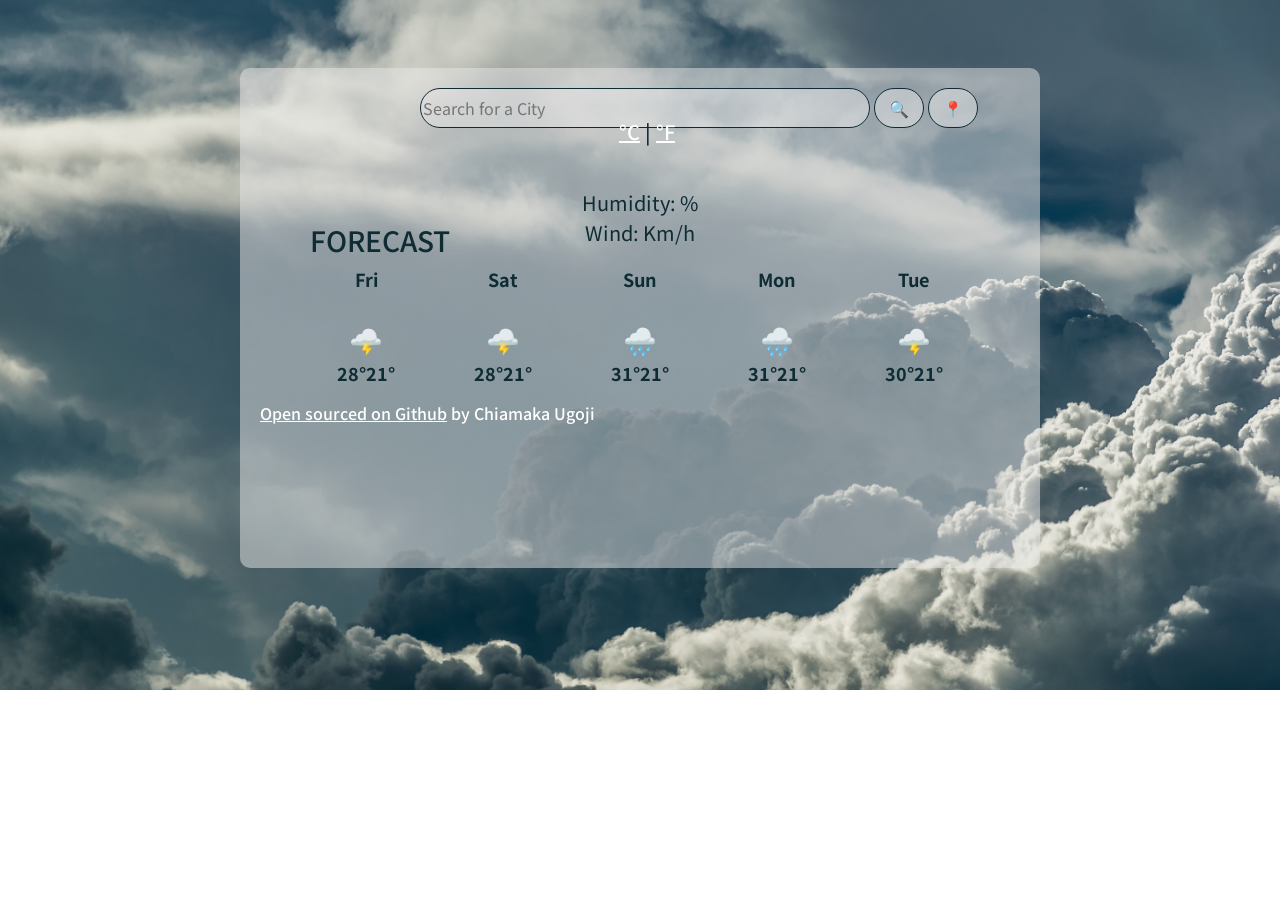
==== index.html @ ae8202bb "Added Icon and css styling" ====
<!DOCTYPE html>
<html lang="en">
  <head>
    <meta charset="UTF-8" />
    <meta http-equiv="X-UA-Compatible" content="IE=edge" />
    <meta name="viewport" content="width=device-width, initial-scale=1.0" />
    <title>Weather App</title>
    <script src="https://cdn.jsdelivr.net/npm/axios/dist/axios.min.js"></script>

    <link
      href="https://cdn.jsdelivr.net/npm/bootstrap@5.0.2/dist/css/bootstrap.min.css"
      rel="stylesheet"
      integrity="sha384-EVSTQN3/azprG1Anm3QDgpJLIm9Nao0Yz1ztcQTwFspd3yD65VohhpuuCOmLASjC"
      crossorigin="anonymous"
    />
    <link rel="preconnect" href="https://fonts.googleapis.com" />
    <link rel="preconnect" href="https://fonts.gstatic.com" crossorigin />
    <link
      href="https://fonts.googleapis.com/css2?family=Noto+Sans+JP:wght@100;300;400;500;700;900&display=swap"
      rel="stylesheet"
    />

    <link href="src/styles.css" rel="stylesheet" type="text/css" />
  </head>
  <body>
    <div id="root">
      <div class="container">
        <div class="weather-app">
          <section class="Top-info">
            <div class="form-search">
              <form id="searchFor-city">
                <input
                  id="search-for-city-form"
                  class="search-form"
                  type="text"
                  placeholder="Search for a City"
                  autofocus
                />
                <button type="search" class="button-search">🔍</button>
                <button type="location" id="button-location">📍</button>
              </form>
            </div>
            <div class="today">
              <h2><span id="currentCity"></span></h2>
              <span class="date-time" id="today-date">
                <span id="date"></span>
              </span>
            </div>
          </section>
          <header class="weather-today">
            <h1>
              <img src="" id="icon" alt="" /><span id="temperature"></span>
              <span class="units">
                <a href="#" id="celsius">°C</a> |
                <a href="#" id="fahrenheight">°F</a>
              </span>
            </h1>
            <p>
              <span id="description"></span>
              <br />
              Humidity:<span id="humidity"></span> %
              <br />
              Wind:<span id="wind"></span> Km/h
            </p>
          </header>

          <section class="bottom-info">
            <h3>FORECAST</h3>
            <div class="row forecast">
              <div class="col day">
                <strong>
                  Fri
                  <br />
                  <br />
                  <span class="emoji"> 🌩️ </span>
                  <br />
                  28°21°
                </strong>
              </div>

              <div class="col day">
                <strong>
                  Sat
                  <br />
                  <br />
                  <span class="emoji"> 🌩️ </span>
                  <br />
                  28°21°
                </strong>
              </div>

              <div class="col day">
                <strong>
                  Sun
                  <br />
                  <br />
                  <span class="emoji"> 🌧️ </span>
                  <br />
                  31°21°
                </strong>
              </div>

              <div class="col day">
                <strong>
                  Mon
                  <br />
                  <br />
                  <span class="emoji"> 🌧️ </span>
                  <br />
                  31°21°
                </strong>
              </div>

              <div class="col day">
                <strong>
                  Tue
                  <br />
                  <br />

                  <span class="emoji"> 🌩️ </span>
                  <br />
                  30°21°
                </strong>
              </div>
            </div>
          </section>
          <h6>
            <a
              href="https://github.com/Chiamaka007/Weather-app-project"
              target="_blank"
            >
              Open sourced on Github</a
            >
            by Chiamaka Ugoji
          </h6>
        </div>
      </div>
    </div>
    <script src="src/index.js"></script>
  </body>
</html>
---- src/styles.css ----
h1 {
  font-size: 60px;
  margin-top: 30px;
  text-align: center;
}
h2 {
  font-size: 40px;
  margin: 100px 0 0 0;
}
h6 {
  margin: 0;
  color: #fff;
  position: relative;
  top: -90px;
}
p {
  text-align: center;
  font-size: 20px;
  position: relative;
  bottom: 30px;
}
button {
  border-radius: 20px;
  outline: none;
  width: 50px;
  height: 40px;
  border: 0.7px solid #0f2c34;
  background: rgba(231, 231, 231, 0.5);
}
button:hover {
  background: #fff;
}
a {
  color: #fff;
  text-decoration: underline;
  transition: all 200ms ease-in-out;
}
a:hover {
  color: #0f2c34;
  cursor: pointer;
}

#root {
  background: url(../image/sky.jpg);
  background-size: cover;
  padding: 68px 20px;
  max-width: 100%;
  height: 690px;
}
.search-form {
  width: 450px;
  border-radius: 20px;
  outline: none;
  height: 40px;
  border: 0.7px solid #0f2c34;
  background: rgba(231, 231, 231, 0.5);
}
.bottom-info {
  display: block;
  margin: 0;
  height: 80px;
  font-size: 18px;
  padding: 20px 0 20px 100px;
  position: relative;
  bottom: 210px;
  right: 50px;
}
.day {
  margin: auto;
  text-align: center;
}
.date-time {
  font-size: 20px;
}
.container {
  font-family: "Noto Sans JP", sans-serif;
  font-weight: 800px;
  max-width: 800px;
  padding: 20px;
  border-radius: 10px;
  color: #0f2c34;
  background: rgba(231, 231, 231, 0.5);
  height: 500px;
}

.today {
  position: relative;
  left: 100px;
  bottom: 80px;
}
.form-search {
  position: relative;
  left: 160px;
}
.weather-today {
  position: relative;
  bottom: 120px;
}
.units {
  position: relative;
  top: -30px;
  font-size: 20px;
}
.emoji {
  font-size: 27px;
}
#description {
  text-transform: capitalize;
}
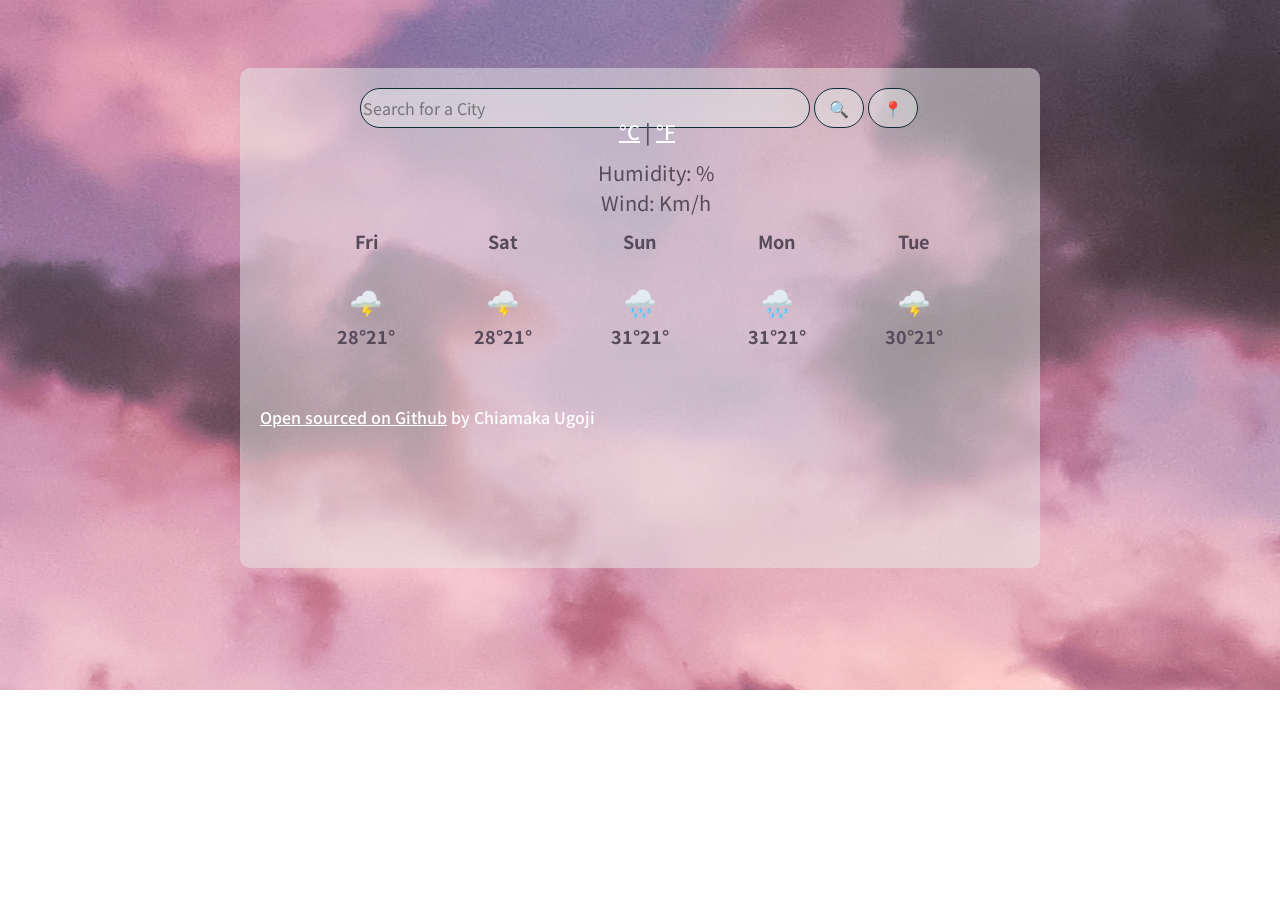
==== commit bd78b8c8: "turned off autocomplete and changed<p> to <ul>" ====
--- a/index.html
+++ b/index.html
@@ -35,6 +35,7 @@
                   type="text"
                   placeholder="Search for a City"
                   autofocus
+                  autocomplete="off"
                 />
                 <button type="search" class="button-search">🔍</button>
                 <button type="location" id="button-location">📍</button>
@@ -55,17 +56,17 @@
                 <a href="#" id="fahrenheight">°F</a>
               </span>
             </h1>
-            <p>
-              <span id="description"></span>
-              <br />
-              Humidity:<span id="humidity"></span> %
-              <br />
-              Wind:<span id="wind"></span> Km/h
-            </p>
+            <ul>
+              <li><span id="description"></span></li>
+
+              <li>Humidity:<span id="humidity"></span> %</li>
+
+              <li>Wind:<span id="wind"></span> Km/h</li>
+            </ul>
           </header>
 
           <section class="bottom-info">
-            <h3>FORECAST</h3>
+            <!-- <h3>FORECAST</h3> -->
             <div class="row forecast">
               <div class="col day">
                 <strong>
--- a/src/styles.css
+++ b/src/styles.css
@@ -13,11 +13,12 @@
   position: relative;
   top: -90px;
 }
-p {
+ul {
   text-align: center;
   font-size: 20px;
   position: relative;
   bottom: 30px;
+  list-style: none;
 }
 button {
   border-radius: 20px;
@@ -41,10 +42,9 @@
 }
 
 #root {
-  background: url(../image/sky.jpg);
+  background: url(../image/cloudysky.jpg);
   background-size: cover;
   padding: 68px 20px;
-  max-width: 100%;
   height: 690px;
 }
 .search-form {
@@ -57,7 +57,7 @@
 }
 .bottom-info {
   display: block;
-  margin: 0;
+  margin-top: 50px;
   height: 80px;
   font-size: 18px;
   padding: 20px 0 20px 100px;
@@ -75,10 +75,10 @@
 .container {
   font-family: "Noto Sans JP", sans-serif;
   font-weight: 800px;
-  max-width: 800px;
+  width: 800px;
   padding: 20px;
   border-radius: 10px;
-  color: #0f2c34;
+  color: #574a5b;
   background: rgba(231, 231, 231, 0.5);
   height: 500px;
 }
@@ -90,7 +90,7 @@
 }
 .form-search {
   position: relative;
-  left: 160px;
+  left: 100px;
 }
 .weather-today {
   position: relative;
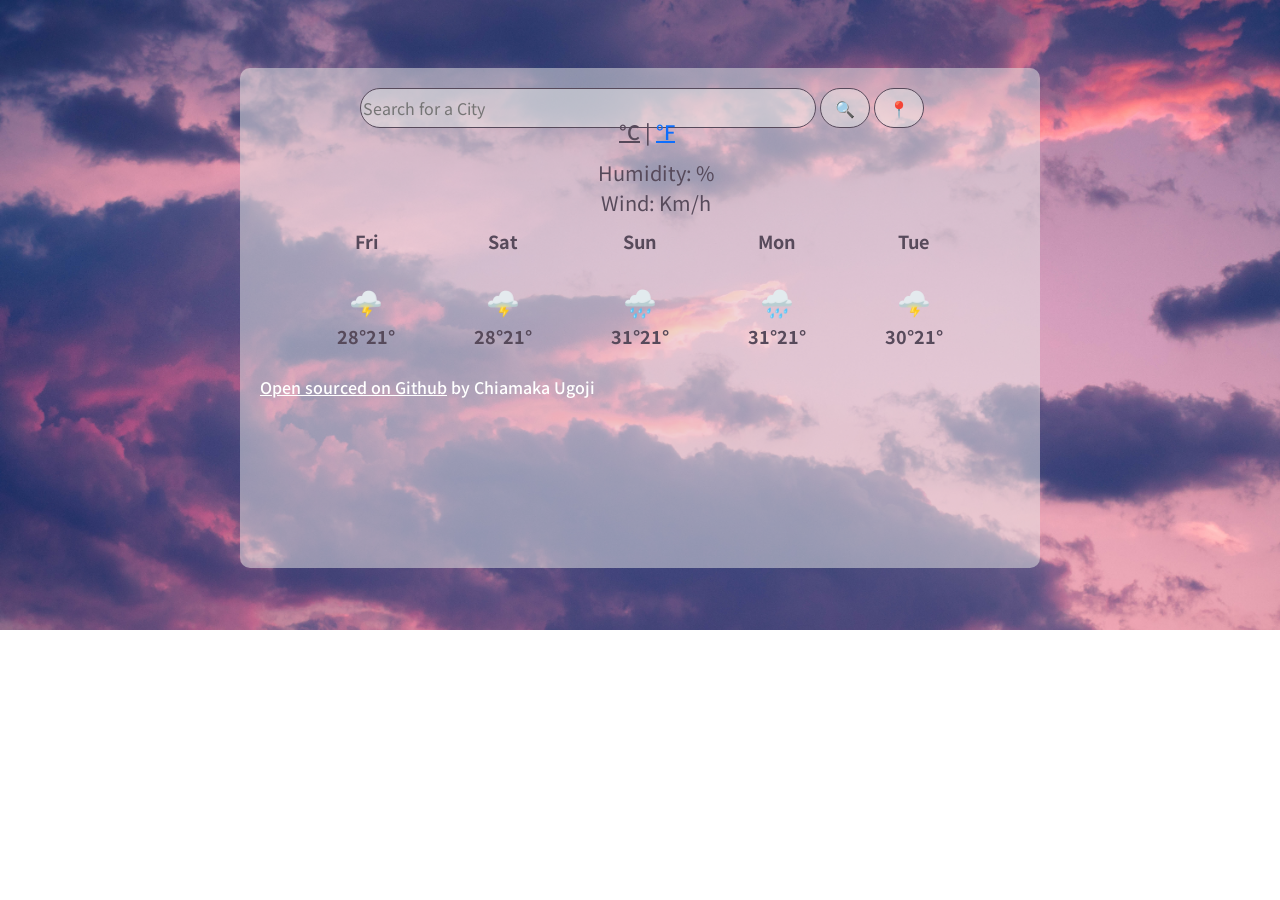
==== commit 82cb08ff: "added unit conversion" ====
--- a/index.html
+++ b/index.html
@@ -52,7 +52,7 @@
             <h1>
               <img src="" id="icon" alt="" /><span id="temperature"></span>
               <span class="units">
-                <a href="#" id="celsius">°C</a> |
+                <a href="#" id="celsius" class="active">°C</a> |
                 <a href="#" id="fahrenheight">°F</a>
               </span>
             </h1>
@@ -66,7 +66,6 @@
           </header>
 
           <section class="bottom-info">
-            <!-- <h3>FORECAST</h3> -->
             <div class="row forecast">
               <div class="col day">
                 <strong>
@@ -126,15 +125,15 @@
             </div>
           </section>
           <h6>
+            
             <a
               href="https://github.com/Chiamaka007/Weather-app-project"
-              target="_blank"
+              target="_blank" class="github-link"
             >
               Open sourced on Github</a
             >
             by Chiamaka Ugoji
           </h6>
-        </div>
       </div>
     </div>
     <script src="src/index.js"></script>
--- a/src/styles.css
+++ b/src/styles.css
@@ -11,7 +11,7 @@
   margin: 0;
   color: #fff;
   position: relative;
-  top: -90px;
+  top: -120px;
 }
 ul {
   text-align: center;
@@ -25,34 +25,34 @@
   outline: none;
   width: 50px;
   height: 40px;
-  border: 0.7px solid #0f2c34;
+  border: 0.7px solid #574a5b;
   background: rgba(231, 231, 231, 0.5);
 }
 button:hover {
   background: #fff;
 }
-a {
+
+.github-link {
   color: #fff;
-  text-decoration: underline;
   transition: all 200ms ease-in-out;
 }
-a:hover {
+.github-link:hover {
   color: #0f2c34;
   cursor: pointer;
 }
 
 #root {
-  background: url(../image/cloudysky.jpg);
+  background: url(../image/purplesky.jpg);
   background-size: cover;
   padding: 68px 20px;
-  height: 690px;
+  height: 630px;
 }
 .search-form {
-  width: 450px;
+  width: 60%;
   border-radius: 20px;
   outline: none;
   height: 40px;
-  border: 0.7px solid #0f2c34;
+  border: 0.7px solid #574a5b;
   background: rgba(231, 231, 231, 0.5);
 }
 .bottom-info {
@@ -107,3 +107,10 @@
 #description {
   text-transform: capitalize;
 }
+.active {
+  color: #574a5b;
+  cursor: default;
+}
+.active:hover {
+  text-decoration: none;
+}
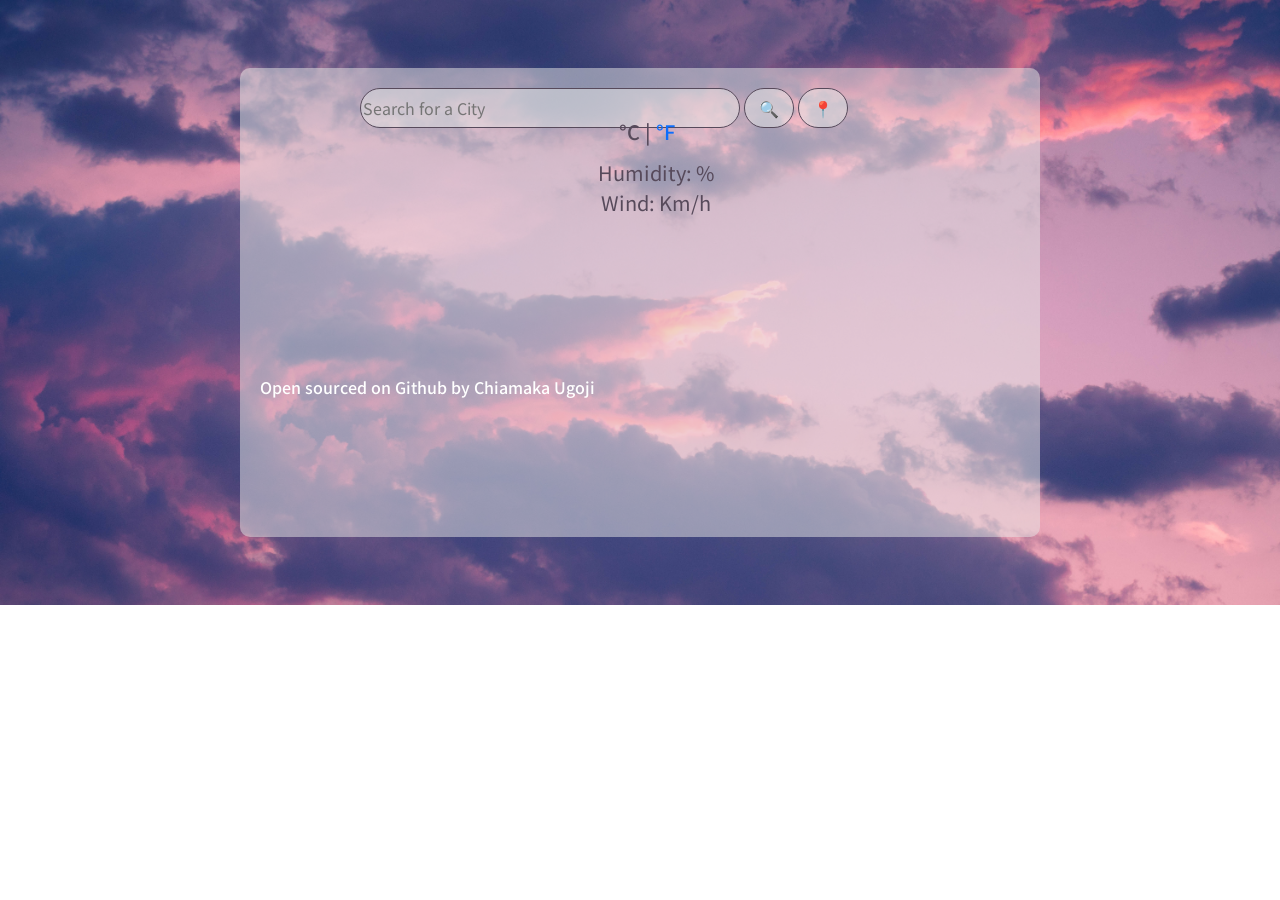
==== commit 92bffbad: "Added an API to forecast" ====
--- a/index.html
+++ b/index.html
@@ -66,63 +66,7 @@
           </header>
 
           <section class="bottom-info">
-            <div class="row forecast">
-              <div class="col day">
-                <strong>
-                  Fri
-                  <br />
-                  <br />
-                  <span class="emoji"> 🌩️ </span>
-                  <br />
-                  28°21°
-                </strong>
-              </div>
-
-              <div class="col day">
-                <strong>
-                  Sat
-                  <br />
-                  <br />
-                  <span class="emoji"> 🌩️ </span>
-                  <br />
-                  28°21°
-                </strong>
-              </div>
-
-              <div class="col day">
-                <strong>
-                  Sun
-                  <br />
-                  <br />
-                  <span class="emoji"> 🌧️ </span>
-                  <br />
-                  31°21°
-                </strong>
-              </div>
-
-              <div class="col day">
-                <strong>
-                  Mon
-                  <br />
-                  <br />
-                  <span class="emoji"> 🌧️ </span>
-                  <br />
-                  31°21°
-                </strong>
-              </div>
-
-              <div class="col day">
-                <strong>
-                  Tue
-                  <br />
-                  <br />
-
-                  <span class="emoji"> 🌩️ </span>
-                  <br />
-                  30°21°
-                </strong>
-              </div>
-            </div>
+             <div class="weather-forecast" id="forecast"></div>
           </section>
           <h6>
             
--- a/src/styles.css
+++ b/src/styles.css
@@ -28,6 +28,9 @@
   border: 0.7px solid #574a5b;
   background: rgba(231, 231, 231, 0.5);
 }
+a {
+  text-decoration: none;
+}
 button:hover {
   background: #fff;
 }
@@ -45,10 +48,9 @@
   background: url(../image/purplesky.jpg);
   background-size: cover;
   padding: 68px 20px;
-  height: 630px;
 }
 .search-form {
-  width: 60%;
+  width: 50%;
   border-radius: 20px;
   outline: none;
   height: 40px;
@@ -59,28 +61,29 @@
   display: block;
   margin-top: 50px;
   height: 80px;
-  font-size: 18px;
+  font-size: 20px;
   padding: 20px 0 20px 100px;
   position: relative;
   bottom: 210px;
   right: 50px;
 }
-.day {
+/* .day {
   margin: auto;
   text-align: center;
-}
+} */
 .date-time {
   font-size: 20px;
 }
 .container {
+  position: relative;
   font-family: "Noto Sans JP", sans-serif;
   font-weight: 800px;
-  width: 800px;
+  max-width: 800px;
+  max-height: 500px;
   padding: 20px;
   border-radius: 10px;
   color: #574a5b;
   background: rgba(231, 231, 231, 0.5);
-  height: 500px;
 }
 
 .today {
@@ -101,16 +104,13 @@
   top: -30px;
   font-size: 20px;
 }
-.emoji {
-  font-size: 27px;
-}
 #description {
   text-transform: capitalize;
 }
-.active {
+.weather-today .active {
   color: #574a5b;
   cursor: default;
 }
-.active:hover {
+.weather-today .active:hover {
   text-decoration: none;
 }
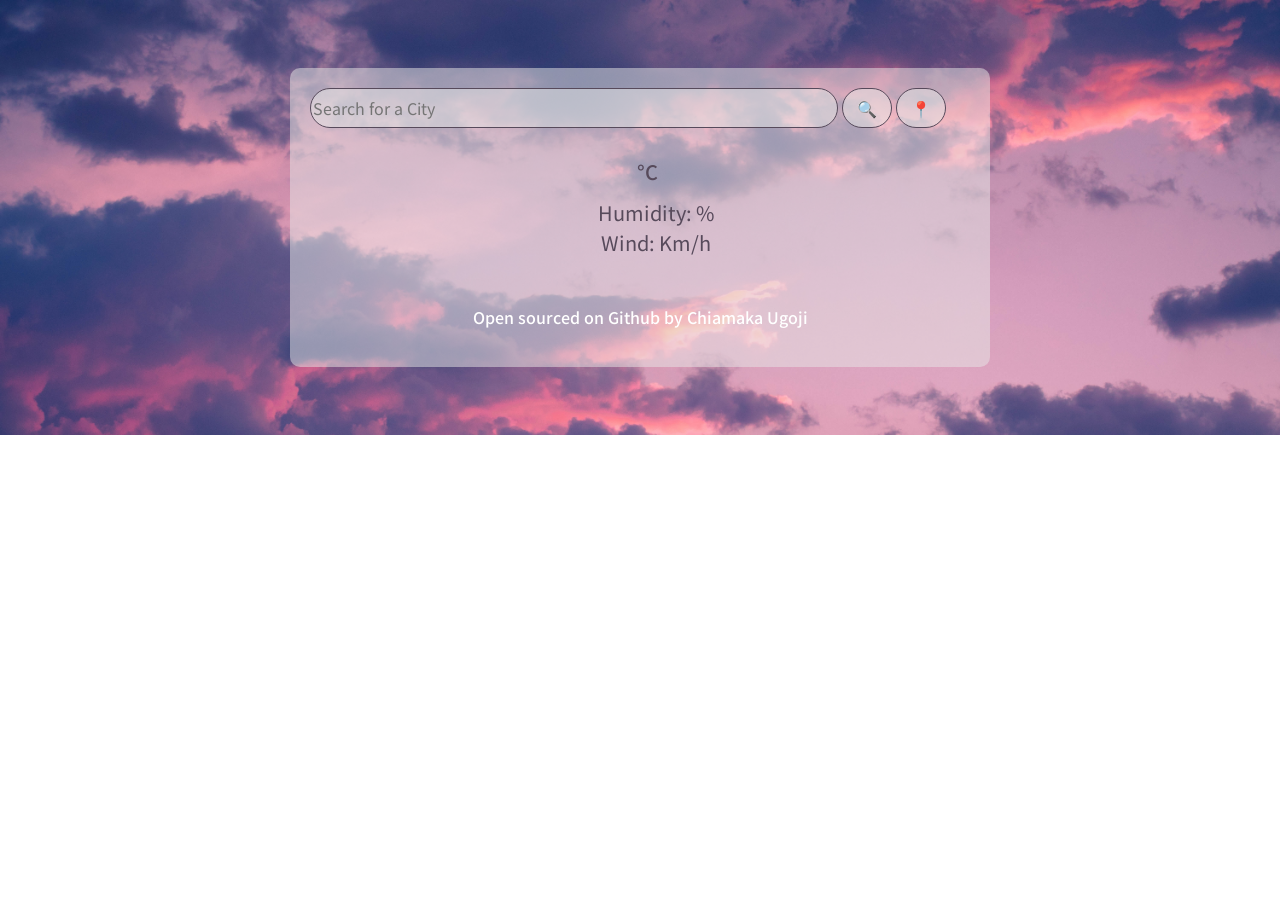
==== commit 460a2052: "Removed fahrenheight conversion" ====
--- a/index.html
+++ b/index.html
@@ -52,8 +52,7 @@
             <h1>
               <img src="" id="icon" alt="" /><span id="temperature"></span>
               <span class="units">
-                <a href="#" id="celsius" class="active">°C</a> |
-                <a href="#" id="fahrenheight">°F</a>
+               °C
               </span>
             </h1>
             <ul>
@@ -64,10 +63,8 @@
               <li>Wind:<span id="wind"></span> Km/h</li>
             </ul>
           </header>
-
-          <section class="bottom-info">
              <div class="weather-forecast" id="forecast"></div>
-          </section>
+          
           <h6>
             
             <a
--- a/src/styles.css
+++ b/src/styles.css
@@ -1,17 +1,15 @@
 h1 {
   font-size: 60px;
-  margin-top: 30px;
   text-align: center;
 }
 h2 {
   font-size: 40px;
-  margin: 100px 0 0 0;
+  margin-top: 20px;
 }
 h6 {
-  margin: 0;
+  margin: 20px;
   color: #fff;
-  position: relative;
-  top: -120px;
+  text-align: center;
 }
 ul {
   text-align: center;
@@ -50,67 +48,38 @@
   padding: 68px 20px;
 }
 .search-form {
-  width: 50%;
+  width: 80%;
   border-radius: 20px;
   outline: none;
   height: 40px;
   border: 0.7px solid #574a5b;
   background: rgba(231, 231, 231, 0.5);
 }
-.bottom-info {
-  display: block;
-  margin-top: 50px;
-  height: 80px;
-  font-size: 20px;
-  padding: 20px 0 20px 100px;
-  position: relative;
-  bottom: 210px;
-  right: 50px;
+.weather-forecast {
+  text-align: center;
+  font-size: 18px;
 }
-/* .day {
-  margin: auto;
-  text-align: center;
-} */
 .date-time {
   font-size: 20px;
 }
 .container {
-  position: relative;
   font-family: "Noto Sans JP", sans-serif;
   font-weight: 800px;
-  max-width: 800px;
-  max-height: 500px;
+  max-width: 700px;
   padding: 20px;
   border-radius: 10px;
   color: #574a5b;
   background: rgba(231, 231, 231, 0.5);
 }
 
-.today {
-  position: relative;
-  left: 100px;
-  bottom: 80px;
-}
-.form-search {
-  position: relative;
-  left: 100px;
-}
-.weather-today {
-  position: relative;
-  bottom: 120px;
-}
 .units {
   position: relative;
   top: -30px;
   font-size: 20px;
 }
+.weather-forecast-temperature-max {
+  font-weight: bold;
+}
 #description {
   text-transform: capitalize;
 }
-.weather-today .active {
-  color: #574a5b;
-  cursor: default;
-}
-.weather-today .active:hover {
-  text-decoration: none;
-}
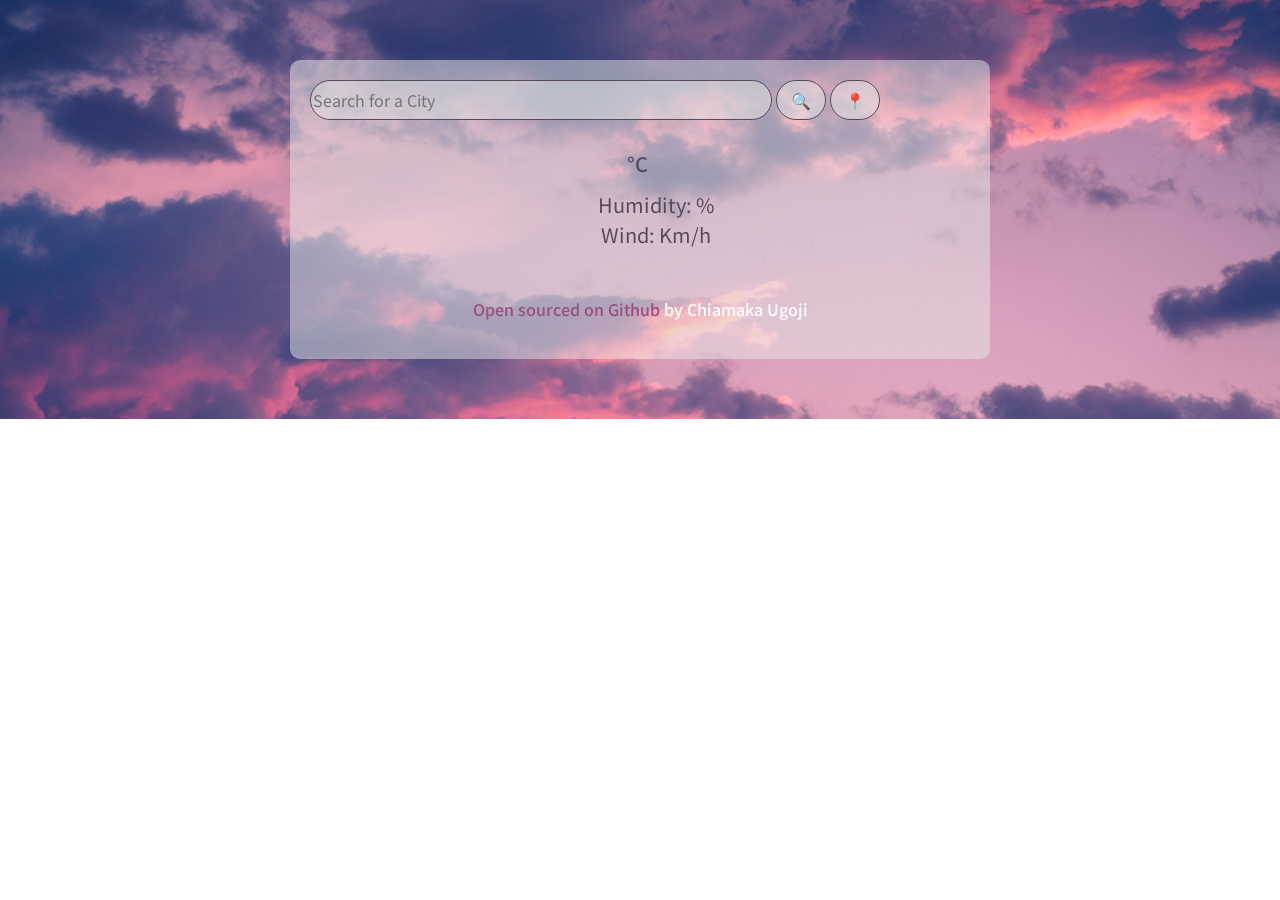
==== commit e19f7d6d: "Deleted backup images and styled Link" ====
--- a/index.html
+++ b/index.html
@@ -51,8 +51,7 @@
           <header class="weather-today">
             <h1>
               <img src="" id="icon" alt="" /><span id="temperature"></span>
-              <span class="units">
-               °C
+             <span class="units">°C
               </span>
             </h1>
             <ul>
--- a/src/styles.css
+++ b/src/styles.css
@@ -26,15 +26,14 @@
   border: 0.7px solid #574a5b;
   background: rgba(231, 231, 231, 0.5);
 }
-a {
-  text-decoration: none;
-}
+
 button:hover {
   background: #fff;
 }
 
 .github-link {
-  color: #fff;
+  text-decoration: none;
+  color: #9c4d7e;
   transition: all 200ms ease-in-out;
 }
 .github-link:hover {
@@ -45,10 +44,10 @@
 #root {
   background: url(../image/purplesky.jpg);
   background-size: cover;
-  padding: 68px 20px;
+  padding: 60px;
 }
 .search-form {
-  width: 80%;
+  width: 70%;
   border-radius: 20px;
   outline: none;
   height: 40px;
@@ -75,6 +74,7 @@
 .units {
   position: relative;
   top: -30px;
+  right: 10px;
   font-size: 20px;
 }
 .weather-forecast-temperature-max {
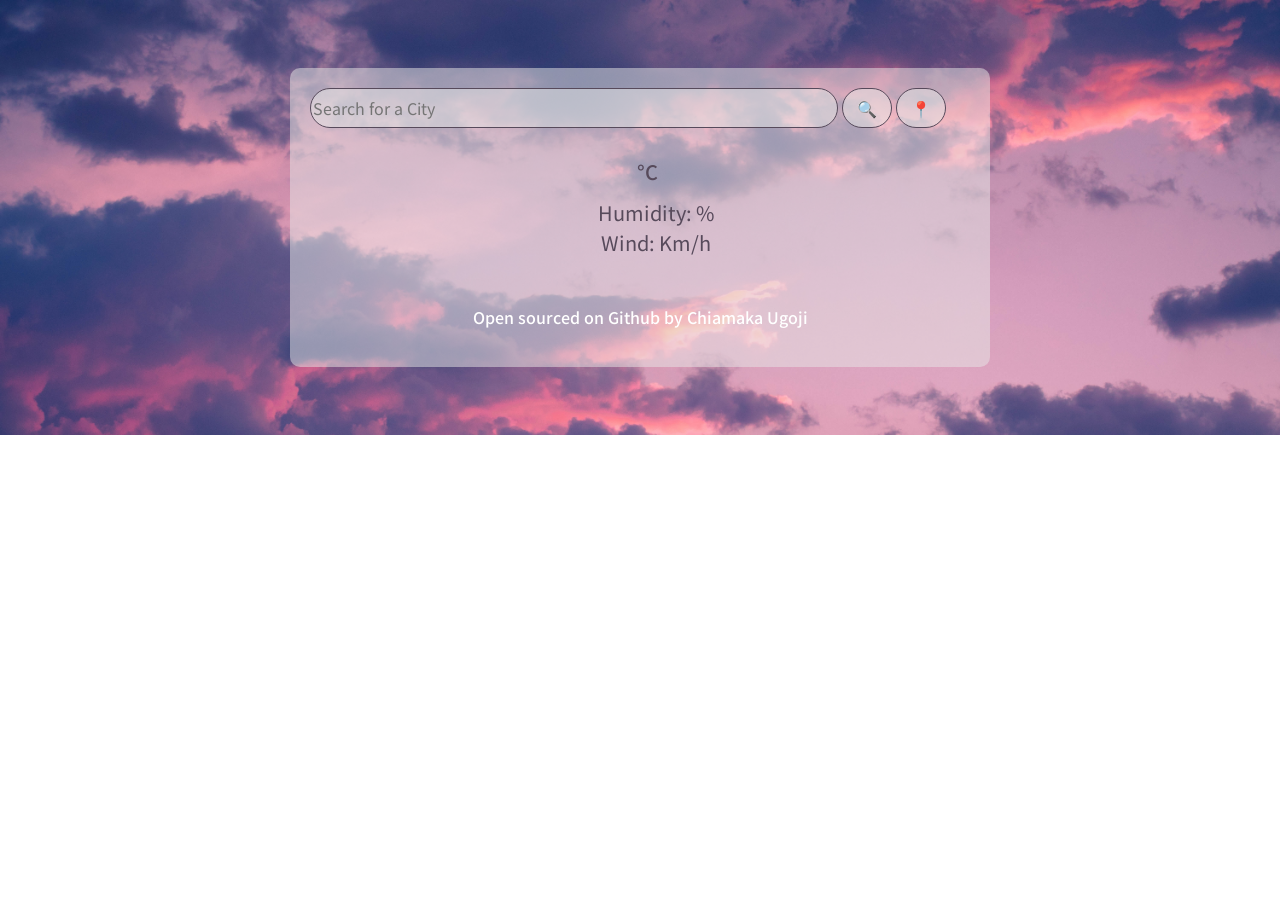
==== commit c7b55562: "Revert "Deleted backup images and styled Link" This reverts commit e19f7d6dbb0f6e03dcdbe20d6ad9fef91" ====
--- a/index.html
+++ b/index.html
@@ -51,7 +51,8 @@
           <header class="weather-today">
             <h1>
               <img src="" id="icon" alt="" /><span id="temperature"></span>
-             <span class="units">°C
+              <span class="units">
+               °C
               </span>
             </h1>
             <ul>
--- a/src/styles.css
+++ b/src/styles.css
@@ -26,14 +26,15 @@
   border: 0.7px solid #574a5b;
   background: rgba(231, 231, 231, 0.5);
 }
-
+a {
+  text-decoration: none;
+}
 button:hover {
   background: #fff;
 }
 
 .github-link {
-  text-decoration: none;
-  color: #9c4d7e;
+  color: #fff;
   transition: all 200ms ease-in-out;
 }
 .github-link:hover {
@@ -44,10 +45,10 @@
 #root {
   background: url(../image/purplesky.jpg);
   background-size: cover;
-  padding: 60px;
+  padding: 68px 20px;
 }
 .search-form {
-  width: 70%;
+  width: 80%;
   border-radius: 20px;
   outline: none;
   height: 40px;
@@ -74,7 +75,6 @@
 .units {
   position: relative;
   top: -30px;
-  right: 10px;
   font-size: 20px;
 }
 .weather-forecast-temperature-max {
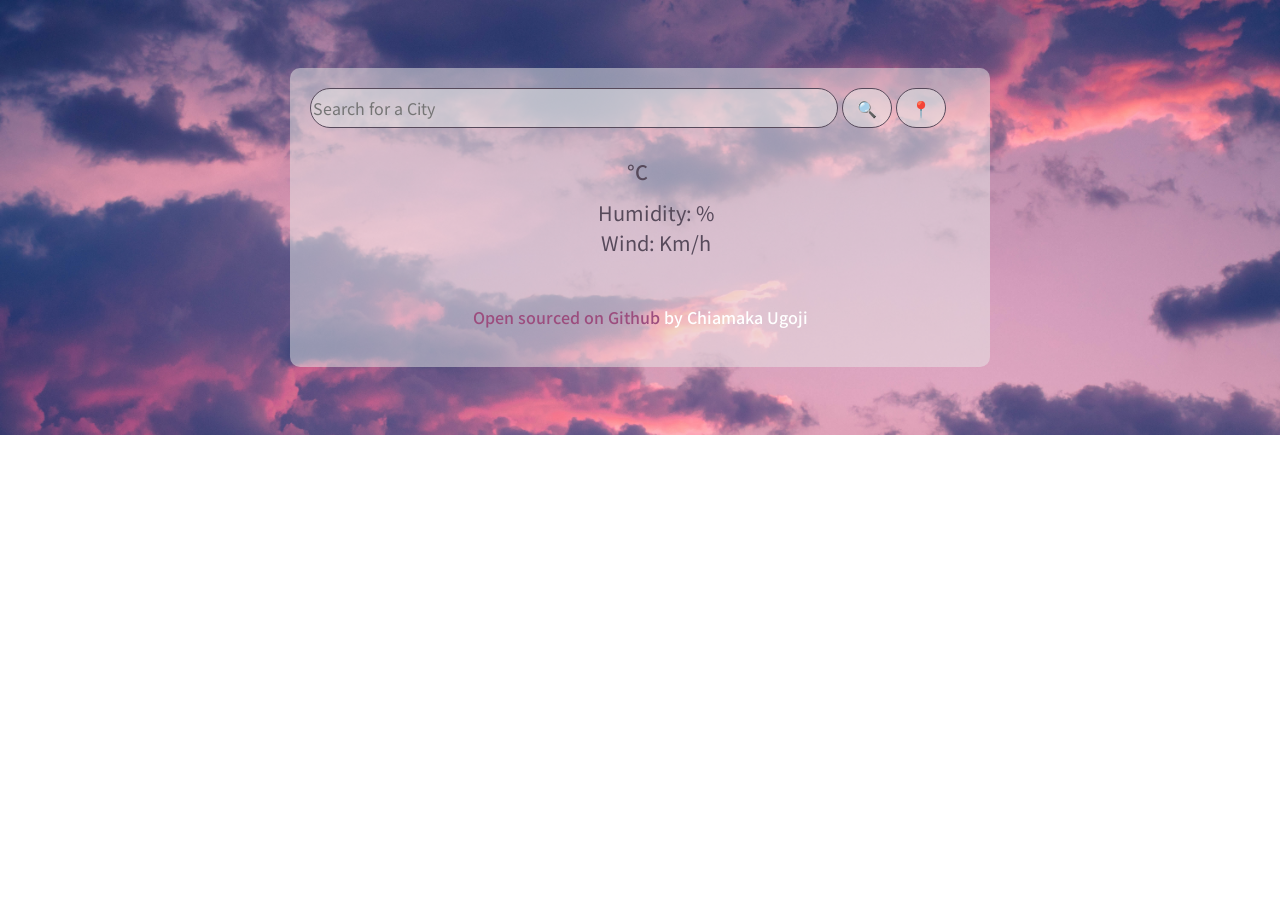
==== commit 63685b45: "updated autofocus" ====
--- a/index.html
+++ b/index.html
@@ -34,7 +34,7 @@
                   class="search-form"
                   type="text"
                   placeholder="Search for a City"
-                  autofocus
+                  autofocus 
                   autocomplete="off"
                 />
                 <button type="search" class="button-search">🔍</button>
--- a/src/styles.css
+++ b/src/styles.css
@@ -26,15 +26,14 @@
   border: 0.7px solid #574a5b;
   background: rgba(231, 231, 231, 0.5);
 }
-a {
-  text-decoration: none;
-}
+
 button:hover {
   background: #fff;
 }
 
 .github-link {
-  color: #fff;
+  text-decoration: none;
+  color: #9c4d7e;
   transition: all 200ms ease-in-out;
 }
 .github-link:hover {
@@ -75,6 +74,7 @@
 .units {
   position: relative;
   top: -30px;
+  right: 10px;
   font-size: 20px;
 }
 .weather-forecast-temperature-max {
